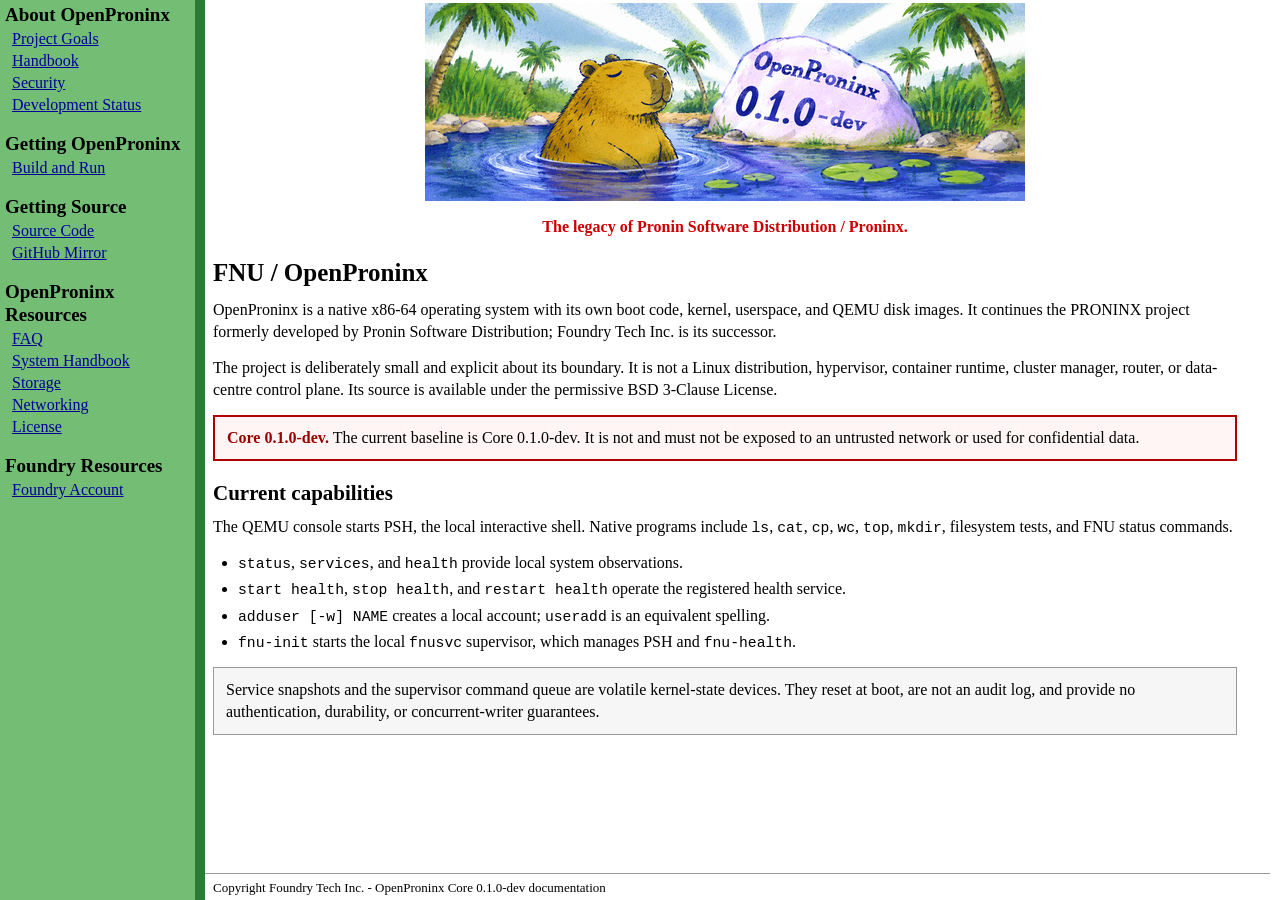
==== index.html @ 20542696 "бляяя сайт" ====
<!doctype html>
<html lang="en"><head><meta charset="utf-8"><meta name="viewport" content="width=device-width, initial-scale=1"><meta name="description" content="OpenProninx documentation by Foundry Tech Inc."><title>FNU Operating System | OpenProninx</title><link rel="stylesheet" href="styles.css"></head><body>
<aside id="sidebar" aria-label="Site navigation">
<h2>About OpenProninx</h2><ul><li><a href="index.html">Project Goals</a></li><li><a href="handbook.html">Handbook</a></li><li><a href="security.html">Security</a></li><li><a href="status.html">Development Status</a></li></ul>
<h2>Getting OpenProninx</h2><ul><li><a href="download.html">Build and Run</a></li></ul>
<h2>Getting Source</h2><ul><li><a href="source.html">Source Code</a></li><li><a href="https://github.com/foundrytechinc/openproninx">GitHub Mirror</a></li></ul>
<h2>OpenProninx Resources</h2><ul><li><a href="faq.html">FAQ</a></li><li><a href="handbook.html">System Handbook</a></li><li><a href="storage.html">Storage</a></li><li><a href="networking.html">Networking</a></li><li><a href="license.html">License</a></li></ul>
<h2>Foundry Resources</h2><ul><li><a href="https://account.foundry-tech.online/">Foundry Account</a></li></ul></aside><main id="content"><div id="banner"><img src="banner.png" alt="OpenProninx"></div><p class="slogan">The legacy of Pronin Software Distribution / Proninx.</p>
<h1>FNU / OpenProninx</h1><p>OpenProninx is a native x86-64 operating system with its own boot code, kernel, userspace, and QEMU disk images. It continues the PRONINX project formerly developed by Pronin Software Distribution; Foundry Tech Inc. is its successor.</p><p>The project is deliberately small and explicit about its boundary. It is not a Linux distribution, hypervisor, container runtime, cluster manager, router, or data-centre control plane. Its source is available under the permissive BSD 3-Clause License.</p><div class="notice"><strong>Core 0.1.0-dev.</strong> The current baseline is Core 0.1.0-dev. It is not and must not be exposed to an untrusted network or used for confidential data.</div><h2>Current capabilities</h2><p>The QEMU console starts PSH, the local interactive shell. Native programs include <code>ls</code>, <code>cat</code>, <code>cp</code>, <code>wc</code>, <code>top</code>, <code>mkdir</code>, filesystem tests, and FNU status commands.</p><ul><li><code>status</code>, <code>services</code>, and <code>health</code> provide local system observations.</li><li><code>start health</code>, <code>stop health</code>, and <code>restart health</code> operate the registered health service.</li><li><code>adduser [-w] NAME</code> creates a local account; <code>useradd</code> is an equivalent spelling.</li><li><code>fnu-init</code> starts the local <code>fnusvc</code> supervisor, which manages PSH and <code>fnu-health</code>.</li></ul><div class="box"><p>Service snapshots and the supervisor command queue are volatile kernel-state devices. They reset at boot, are not an audit log, and provide no authentication, durability, or concurrent-writer guarantees.</p></div></main><footer id="footer">Copyright Foundry Tech Inc. - OpenProninx Core 0.1.0-dev documentation</footer></body></html>
---- styles.css ----
* { box-sizing:border-box; } body { margin:0; color:#000; background:#fff; font-family:Verdana,Times,serif; font-size:16px; line-height:1.38; } a{color:#000099} a:visited{color:#551a8b} a:hover{color:#c00} code,pre{font-family:"Courier New",monospace} code{font-size:.92em} pre{overflow-x:auto;margin:10px 0 15px;padding:9px;border:1px solid #aaa;background:#f3f3f3;line-height:1.3} #sidebar{position:fixed;inset:0 auto 0 0;width:205px;overflow-y:auto;padding:4px 12px 20px 5px;background:#73bd74;border-right:10px solid #2d7a34} #sidebar h2{margin:0;font-size:19px;line-height:1.2} #sidebar h2:not(:first-child){margin-top:17px} #sidebar ul{margin:1px 0 0 7px;padding:0;list-style:none} #sidebar li{margin:0} #content{max-width:1050px;min-height:100vh;margin-left:205px;padding:3px 18px 86px 8px} #banner{width:600px;max-width:100%;margin:0 auto 15px;text-align:center} #banner img{display:block;width:100%;height:auto}.slogan{margin:0 0 20px;color:#c00;font-weight:bold;text-align:center}h1{margin:0 0 11px;font-size:25px;line-height:1.2}h2{margin:20px 0 9px;font-size:21px;line-height:1.2}h3{margin:17px 0 5px;font-size:17px}p{margin:0 0 14px}ul,ol{margin:0 0 14px 25px;padding:0}li{margin-bottom:4px}.notice{margin:14px 0;padding:10px 12px;border:2px solid #b00000;background:#fff5f5}.notice strong{color:#900}.box{margin:14px 0;padding:11px 12px;border:1px solid #999;background:#f6f6f6}.box p:last-child,.notice p:last-child{margin-bottom:0}table{width:100%;margin:10px 0 15px;border-collapse:collapse}th,td{padding:7px 8px;border:1px solid #999;text-align:left;vertical-align:top}th{background:#d9edd9}.faq dt{margin-top:16px;font-weight:bold}.faq dd{margin:3px 0 0}#footer{position:fixed;right:10px;bottom:0;left:205px;padding:5px 8px 3px;border-top:1px solid #999;background:#fff;font-size:13px}@media screen and (max-width:650px){#sidebar{position:static;width:auto;border-right:0;border-bottom:8px solid #2d7a34}#content{margin-left:0;padding:10px 10px 35px}#footer{position:static;margin-top:30px}}
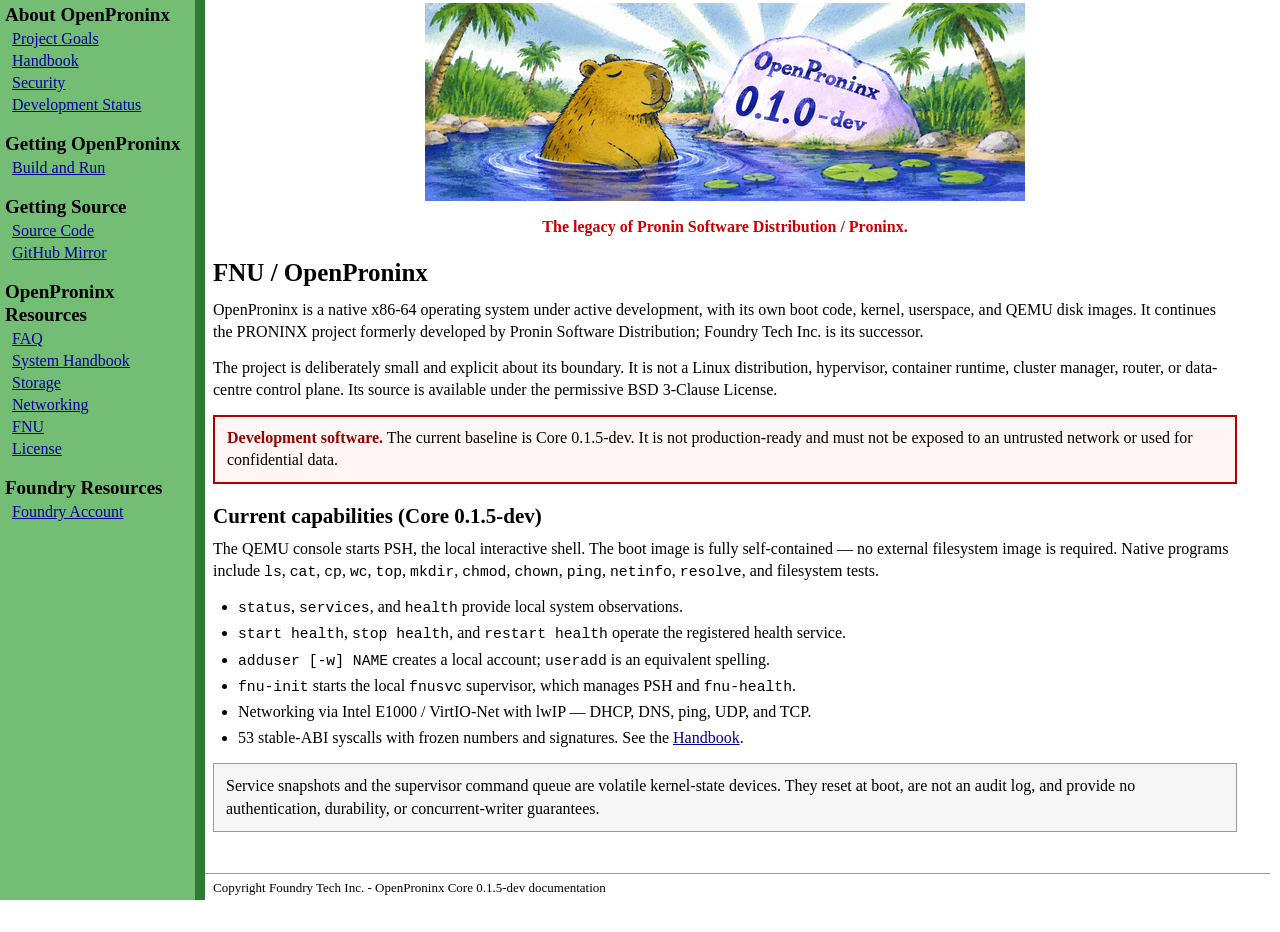
==== commit 4b4c5595: "For OpenProninx 0.1.5-dev!" ====
--- a/index.html
+++ b/index.html
@@ -1,9 +1,9 @@
 <!doctype html>
 <html lang="en"><head><meta charset="utf-8"><meta name="viewport" content="width=device-width, initial-scale=1"><meta name="description" content="OpenProninx documentation by Foundry Tech Inc."><title>FNU Operating System | OpenProninx</title><link rel="stylesheet" href="styles.css"></head><body>
 <aside id="sidebar" aria-label="Site navigation">
-<h2>About OpenProninx</h2><ul><li><a href="index.html">Project Goals</a></li><li><a href="handbook.html">Handbook</a></li><li><a href="security.html">Security</a></li><li><a href="status.html">Development Status</a></li></ul>
+<h2>About OpenProninx</h2><ul><li><a href="index.html">Project Goals</a></li><li><a href="handbook.html">Handbook</a></li><li><a href="security.html">Security</a></li><li><a href="index.html">Development Status</a></li></ul>
 <h2>Getting OpenProninx</h2><ul><li><a href="download.html">Build and Run</a></li></ul>
 <h2>Getting Source</h2><ul><li><a href="source.html">Source Code</a></li><li><a href="https://github.com/foundrytechinc/openproninx">GitHub Mirror</a></li></ul>
-<h2>OpenProninx Resources</h2><ul><li><a href="faq.html">FAQ</a></li><li><a href="handbook.html">System Handbook</a></li><li><a href="storage.html">Storage</a></li><li><a href="networking.html">Networking</a></li><li><a href="license.html">License</a></li></ul>
+<h2>OpenProninx Resources</h2><ul><li><a href="faq.html">FAQ</a></li><li><a href="handbook.html">System Handbook</a></li><li><a href="storage.html">Storage</a></li><li><a href="networking.html">Networking</a></li><li><a href="fnu.html">FNU</a></li><li><a href="license.html">License</a></li></ul>
 <h2>Foundry Resources</h2><ul><li><a href="https://account.foundry-tech.online/">Foundry Account</a></li></ul></aside><main id="content"><div id="banner"><img src="banner.png" alt="OpenProninx"></div><p class="slogan">The legacy of Pronin Software Distribution / Proninx.</p>
-<h1>FNU / OpenProninx</h1><p>OpenProninx is a native x86-64 operating system with its own boot code, kernel, userspace, and QEMU disk images. It continues the PRONINX project formerly developed by Pronin Software Distribution; Foundry Tech Inc. is its successor.</p><p>The project is deliberately small and explicit about its boundary. It is not a Linux distribution, hypervisor, container runtime, cluster manager, router, or data-centre control plane. Its source is available under the permissive BSD 3-Clause License.</p><div class="notice"><strong>Core 0.1.0-dev.</strong> The current baseline is Core 0.1.0-dev. It is not and must not be exposed to an untrusted network or used for confidential data.</div><h2>Current capabilities</h2><p>The QEMU console starts PSH, the local interactive shell. Native programs include <code>ls</code>, <code>cat</code>, <code>cp</code>, <code>wc</code>, <code>top</code>, <code>mkdir</code>, filesystem tests, and FNU status commands.</p><ul><li><code>status</code>, <code>services</code>, and <code>health</code> provide local system observations.</li><li><code>start health</code>, <code>stop health</code>, and <code>restart health</code> operate the registered health service.</li><li><code>adduser [-w] NAME</code> creates a local account; <code>useradd</code> is an equivalent spelling.</li><li><code>fnu-init</code> starts the local <code>fnusvc</code> supervisor, which manages PSH and <code>fnu-health</code>.</li></ul><div class="box"><p>Service snapshots and the supervisor command queue are volatile kernel-state devices. They reset at boot, are not an audit log, and provide no authentication, durability, or concurrent-writer guarantees.</p></div></main><footer id="footer">Copyright Foundry Tech Inc. - OpenProninx Core 0.1.0-dev documentation</footer></body></html>
+<h1>FNU / OpenProninx</h1><p>OpenProninx is a native x86-64 operating system under active development, with its own boot code, kernel, userspace, and QEMU disk images. It continues the PRONINX project formerly developed by Pronin Software Distribution; Foundry Tech Inc. is its successor.</p><p>The project is deliberately small and explicit about its boundary. It is not a Linux distribution, hypervisor, container runtime, cluster manager, router, or data-centre control plane. Its source is available under the permissive BSD 3-Clause License.</p><div class="notice"><strong>Development software.</strong> The current baseline is Core 0.1.5-dev. It is not production-ready and must not be exposed to an untrusted network or used for confidential data.</div><h2>Current capabilities (Core 0.1.5-dev)</h2><p>The QEMU console starts PSH, the local interactive shell. The boot image is fully self-contained &mdash; no external filesystem image is required. Native programs include <code>ls</code>, <code>cat</code>, <code>cp</code>, <code>wc</code>, <code>top</code>, <code>mkdir</code>, <code>chmod</code>, <code>chown</code>, <code>ping</code>, <code>netinfo</code>, <code>resolve</code>, and filesystem tests.</p><ul><li><code>status</code>, <code>services</code>, and <code>health</code> provide local system observations.</li><li><code>start health</code>, <code>stop health</code>, and <code>restart health</code> operate the registered health service.</li><li><code>adduser [-w] NAME</code> creates a local account; <code>useradd</code> is an equivalent spelling.</li><li><code>fnu-init</code> starts the local <code>fnusvc</code> supervisor, which manages PSH and <code>fnu-health</code>.</li><li>Networking via Intel E1000 / VirtIO-Net with lwIP &mdash; DHCP, DNS, ping, UDP, and TCP.</li><li>53 stable-ABI syscalls with frozen numbers and signatures. See the <a href="handbook.html">Handbook</a>.</li></ul><div class="box"><p>Service snapshots and the supervisor command queue are volatile kernel-state devices. They reset at boot, are not an audit log, and provide no authentication, durability, or concurrent-writer guarantees.</p></div></main><footer id="footer">Copyright Foundry Tech Inc. - OpenProninx Core 0.1.5-dev documentation</footer></body></html>
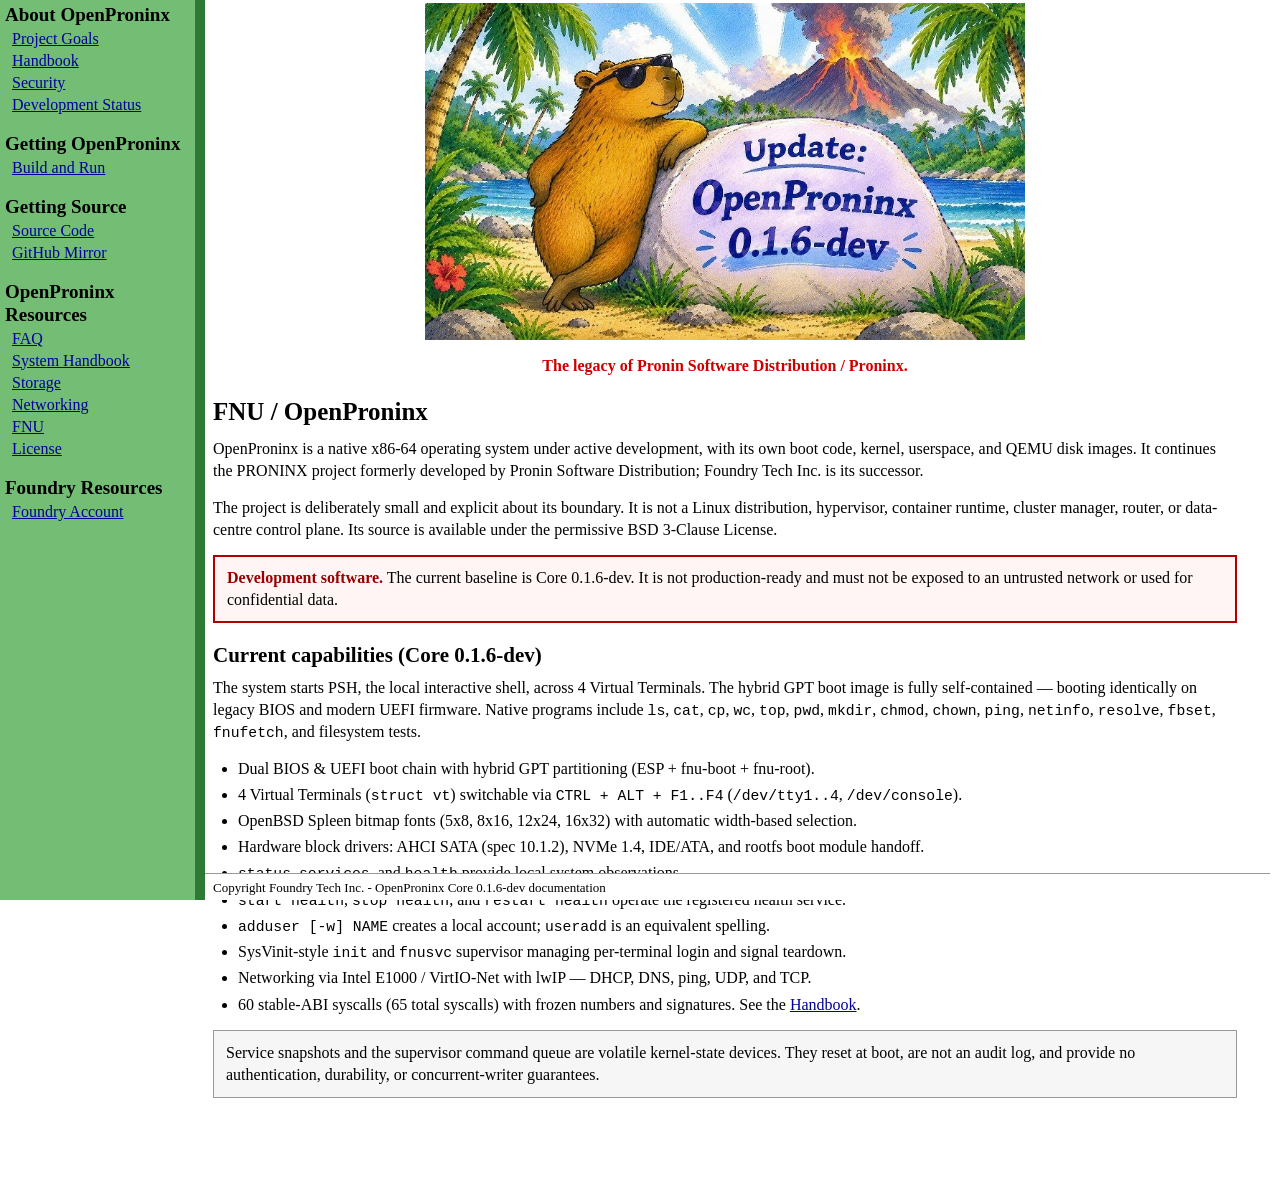
==== commit 4a1dad91: "АПНАВЛЕНИЕ" ====
--- a/index.html
+++ b/index.html
@@ -6,4 +6,4 @@
 <h2>Getting Source</h2><ul><li><a href="source.html">Source Code</a></li><li><a href="https://github.com/foundrytechinc/openproninx">GitHub Mirror</a></li></ul>
 <h2>OpenProninx Resources</h2><ul><li><a href="faq.html">FAQ</a></li><li><a href="handbook.html">System Handbook</a></li><li><a href="storage.html">Storage</a></li><li><a href="networking.html">Networking</a></li><li><a href="fnu.html">FNU</a></li><li><a href="license.html">License</a></li></ul>
 <h2>Foundry Resources</h2><ul><li><a href="https://account.foundry-tech.online/">Foundry Account</a></li></ul></aside><main id="content"><div id="banner"><img src="banner.png" alt="OpenProninx"></div><p class="slogan">The legacy of Pronin Software Distribution / Proninx.</p>
-<h1>FNU / OpenProninx</h1><p>OpenProninx is a native x86-64 operating system under active development, with its own boot code, kernel, userspace, and QEMU disk images. It continues the PRONINX project formerly developed by Pronin Software Distribution; Foundry Tech Inc. is its successor.</p><p>The project is deliberately small and explicit about its boundary. It is not a Linux distribution, hypervisor, container runtime, cluster manager, router, or data-centre control plane. Its source is available under the permissive BSD 3-Clause License.</p><div class="notice"><strong>Development software.</strong> The current baseline is Core 0.1.5-dev. It is not production-ready and must not be exposed to an untrusted network or used for confidential data.</div><h2>Current capabilities (Core 0.1.5-dev)</h2><p>The QEMU console starts PSH, the local interactive shell. The boot image is fully self-contained &mdash; no external filesystem image is required. Native programs include <code>ls</code>, <code>cat</code>, <code>cp</code>, <code>wc</code>, <code>top</code>, <code>mkdir</code>, <code>chmod</code>, <code>chown</code>, <code>ping</code>, <code>netinfo</code>, <code>resolve</code>, and filesystem tests.</p><ul><li><code>status</code>, <code>services</code>, and <code>health</code> provide local system observations.</li><li><code>start health</code>, <code>stop health</code>, and <code>restart health</code> operate the registered health service.</li><li><code>adduser [-w] NAME</code> creates a local account; <code>useradd</code> is an equivalent spelling.</li><li><code>fnu-init</code> starts the local <code>fnusvc</code> supervisor, which manages PSH and <code>fnu-health</code>.</li><li>Networking via Intel E1000 / VirtIO-Net with lwIP &mdash; DHCP, DNS, ping, UDP, and TCP.</li><li>53 stable-ABI syscalls with frozen numbers and signatures. See the <a href="handbook.html">Handbook</a>.</li></ul><div class="box"><p>Service snapshots and the supervisor command queue are volatile kernel-state devices. They reset at boot, are not an audit log, and provide no authentication, durability, or concurrent-writer guarantees.</p></div></main><footer id="footer">Copyright Foundry Tech Inc. - OpenProninx Core 0.1.5-dev documentation</footer></body></html>
+<h1>FNU / OpenProninx</h1><p>OpenProninx is a native x86-64 operating system under active development, with its own boot code, kernel, userspace, and QEMU disk images. It continues the PRONINX project formerly developed by Pronin Software Distribution; Foundry Tech Inc. is its successor.</p><p>The project is deliberately small and explicit about its boundary. It is not a Linux distribution, hypervisor, container runtime, cluster manager, router, or data-centre control plane. Its source is available under the permissive BSD 3-Clause License.</p><div class="notice"><strong>Development software.</strong> The current baseline is Core 0.1.6-dev. It is not production-ready and must not be exposed to an untrusted network or used for confidential data.</div><h2>Current capabilities (Core 0.1.6-dev)</h2><p>The system starts PSH, the local interactive shell, across 4 Virtual Terminals. The hybrid GPT boot image is fully self-contained &mdash; booting identically on legacy BIOS and modern UEFI firmware. Native programs include <code>ls</code>, <code>cat</code>, <code>cp</code>, <code>wc</code>, <code>top</code>, <code>pwd</code>, <code>mkdir</code>, <code>chmod</code>, <code>chown</code>, <code>ping</code>, <code>netinfo</code>, <code>resolve</code>, <code>fbset</code>, <code>fnufetch</code>, and filesystem tests.</p><ul><li>Dual BIOS &amp; UEFI boot chain with hybrid GPT partitioning (ESP + fnu-boot + fnu-root).</li><li>4 Virtual Terminals (<code>struct vt</code>) switchable via <code>CTRL + ALT + F1..F4</code> (<code>/dev/tty1..4</code>, <code>/dev/console</code>).</li><li>OpenBSD Spleen bitmap fonts (5x8, 8x16, 12x24, 16x32) with automatic width-based selection.</li><li>Hardware block drivers: AHCI SATA (spec 10.1.2), NVMe 1.4, IDE/ATA, and rootfs boot module handoff.</li><li><code>status</code>, <code>services</code>, and <code>health</code> provide local system observations.</li><li><code>start health</code>, <code>stop health</code>, and <code>restart health</code> operate the registered health service.</li><li><code>adduser [-w] NAME</code> creates a local account; <code>useradd</code> is an equivalent spelling.</li><li>SysVinit-style <code>init</code> and <code>fnusvc</code> supervisor managing per-terminal login and signal teardown.</li><li>Networking via Intel E1000 / VirtIO-Net with lwIP &mdash; DHCP, DNS, ping, UDP, and TCP.</li><li>60 stable-ABI syscalls (65 total syscalls) with frozen numbers and signatures. See the <a href="handbook.html">Handbook</a>.</li></ul><div class="box"><p>Service snapshots and the supervisor command queue are volatile kernel-state devices. They reset at boot, are not an audit log, and provide no authentication, durability, or concurrent-writer guarantees.</p></div></main><footer id="footer">Copyright Foundry Tech Inc. - OpenProninx Core 0.1.6-dev documentation</footer></body></html>
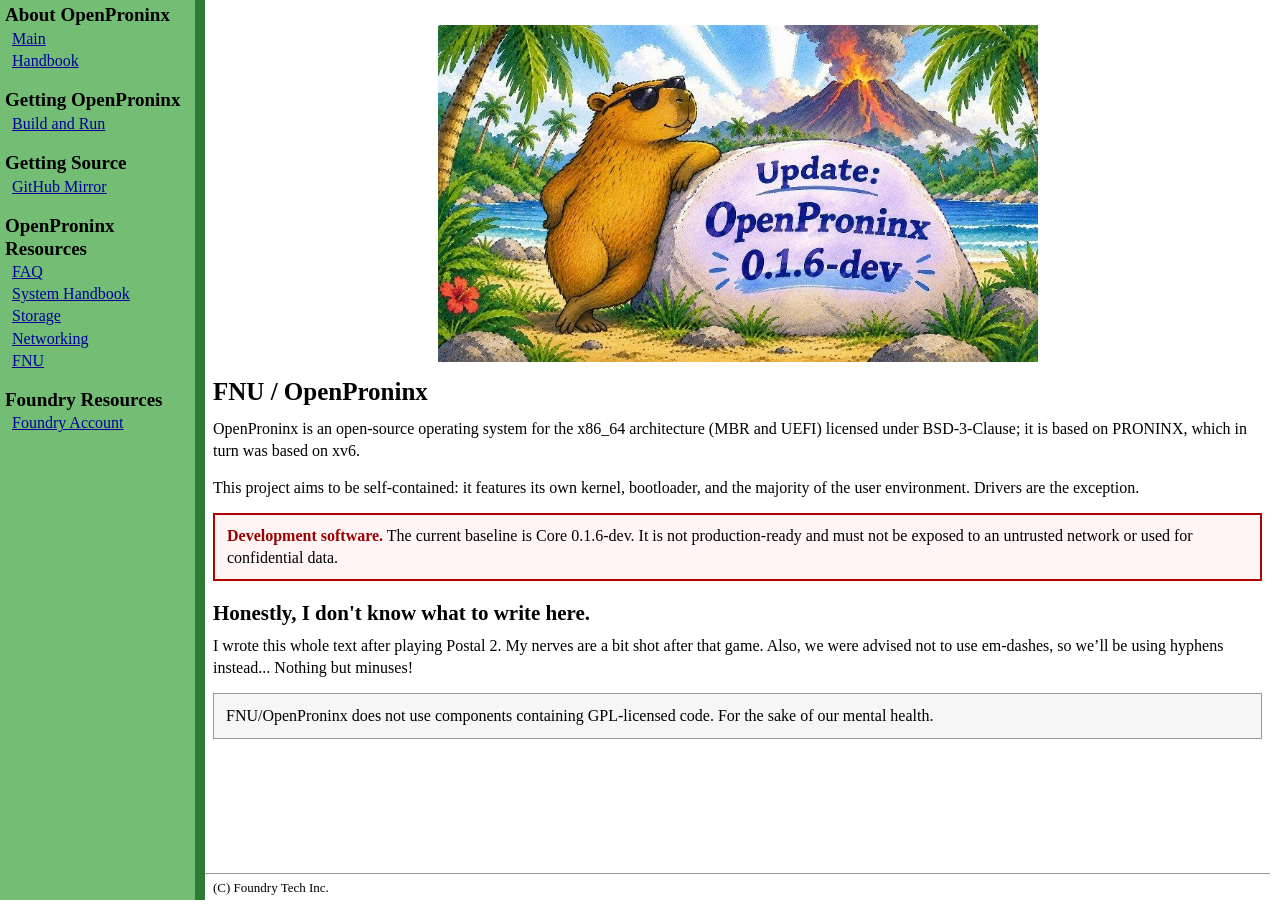
==== commit 26795979: "засосало в водоворт!" ====
--- a/index.html
+++ b/index.html
@@ -1,9 +1,84 @@
 <!doctype html>
-<html lang="en"><head><meta charset="utf-8"><meta name="viewport" content="width=device-width, initial-scale=1"><meta name="description" content="OpenProninx documentation by Foundry Tech Inc."><title>FNU Operating System | OpenProninx</title><link rel="stylesheet" href="styles.css"></head><body>
-<aside id="sidebar" aria-label="Site navigation">
-<h2>About OpenProninx</h2><ul><li><a href="index.html">Project Goals</a></li><li><a href="handbook.html">Handbook</a></li><li><a href="security.html">Security</a></li><li><a href="index.html">Development Status</a></li></ul>
-<h2>Getting OpenProninx</h2><ul><li><a href="download.html">Build and Run</a></li></ul>
-<h2>Getting Source</h2><ul><li><a href="source.html">Source Code</a></li><li><a href="https://github.com/foundrytechinc/openproninx">GitHub Mirror</a></li></ul>
-<h2>OpenProninx Resources</h2><ul><li><a href="faq.html">FAQ</a></li><li><a href="handbook.html">System Handbook</a></li><li><a href="storage.html">Storage</a></li><li><a href="networking.html">Networking</a></li><li><a href="fnu.html">FNU</a></li><li><a href="license.html">License</a></li></ul>
-<h2>Foundry Resources</h2><ul><li><a href="https://account.foundry-tech.online/">Foundry Account</a></li></ul></aside><main id="content"><div id="banner"><img src="banner.png" alt="OpenProninx"></div><p class="slogan">The legacy of Pronin Software Distribution / Proninx.</p>
-<h1>FNU / OpenProninx</h1><p>OpenProninx is a native x86-64 operating system under active development, with its own boot code, kernel, userspace, and QEMU disk images. It continues the PRONINX project formerly developed by Pronin Software Distribution; Foundry Tech Inc. is its successor.</p><p>The project is deliberately small and explicit about its boundary. It is not a Linux distribution, hypervisor, container runtime, cluster manager, router, or data-centre control plane. Its source is available under the permissive BSD 3-Clause License.</p><div class="notice"><strong>Development software.</strong> The current baseline is Core 0.1.6-dev. It is not production-ready and must not be exposed to an untrusted network or used for confidential data.</div><h2>Current capabilities (Core 0.1.6-dev)</h2><p>The system starts PSH, the local interactive shell, across 4 Virtual Terminals. The hybrid GPT boot image is fully self-contained &mdash; booting identically on legacy BIOS and modern UEFI firmware. Native programs include <code>ls</code>, <code>cat</code>, <code>cp</code>, <code>wc</code>, <code>top</code>, <code>pwd</code>, <code>mkdir</code>, <code>chmod</code>, <code>chown</code>, <code>ping</code>, <code>netinfo</code>, <code>resolve</code>, <code>fbset</code>, <code>fnufetch</code>, and filesystem tests.</p><ul><li>Dual BIOS &amp; UEFI boot chain with hybrid GPT partitioning (ESP + fnu-boot + fnu-root).</li><li>4 Virtual Terminals (<code>struct vt</code>) switchable via <code>CTRL + ALT + F1..F4</code> (<code>/dev/tty1..4</code>, <code>/dev/console</code>).</li><li>OpenBSD Spleen bitmap fonts (5x8, 8x16, 12x24, 16x32) with automatic width-based selection.</li><li>Hardware block drivers: AHCI SATA (spec 10.1.2), NVMe 1.4, IDE/ATA, and rootfs boot module handoff.</li><li><code>status</code>, <code>services</code>, and <code>health</code> provide local system observations.</li><li><code>start health</code>, <code>stop health</code>, and <code>restart health</code> operate the registered health service.</li><li><code>adduser [-w] NAME</code> creates a local account; <code>useradd</code> is an equivalent spelling.</li><li>SysVinit-style <code>init</code> and <code>fnusvc</code> supervisor managing per-terminal login and signal teardown.</li><li>Networking via Intel E1000 / VirtIO-Net with lwIP &mdash; DHCP, DNS, ping, UDP, and TCP.</li><li>60 stable-ABI syscalls (65 total syscalls) with frozen numbers and signatures. See the <a href="handbook.html">Handbook</a>.</li></ul><div class="box"><p>Service snapshots and the supervisor command queue are volatile kernel-state devices. They reset at boot, are not an audit log, and provide no authentication, durability, or concurrent-writer guarantees.</p></div></main><footer id="footer">Copyright Foundry Tech Inc. - OpenProninx Core 0.1.6-dev documentation</footer></body></html>
+<html lang="en">
+<head>
+  <meta charset="utf-8">
+  <meta name="viewport" content="width=device-width, initial-scale=1">
+  <meta name="description" content="OpenProninx documentation by Foundry Tech Inc.">
+  <title>FNU Operating System | OpenProninx</title>
+  <link rel="stylesheet" href="styles.css">
+</head>
+<body>
+
+=  <aside id="sidebar" aria-label="Site navigation">
+    <h2>About OpenProninx</h2>
+    <ul>
+      <li><a href="index.html">Main</a></li>
+      <li><a href="handbook.html">Handbook</a></li>
+    </ul>
+
+    <h2>Getting OpenProninx</h2>
+    <ul>
+      <li><a href="download.html">Build and Run</a></li>
+    </ul>
+
+    <h2>Getting Source</h2>
+    <ul>
+      <li><a href="https://github.com/foundrytechinc/openproninx">GitHub Mirror</a></li>
+    </ul>
+
+    <h2>OpenProninx Resources</h2>
+    <ul>
+      <li><a href="faq.html">FAQ</a></li>
+      <li><a href="handbook.html">System Handbook</a></li>
+      <li><a href="storage.html">Storage</a></li>
+      <li><a href="networking.html">Networking</a></li>
+      <li><a href="fnu.html">FNU</a></li>
+    </ul>
+
+    <h2>Foundry Resources</h2>
+    <ul>
+      <li><a href="https://account.foundry-tech.online/">Foundry Account</a></li>
+    </ul>
+  </aside>
+
+  <!-- Main Content -->
+  <main id="content">
+    <div id="banner">
+      <img src="banner.png" alt="OpenProninx">
+    </div>
+
+
+    <h1>FNU / OpenProninx</h1>
+
+    <p>
+		OpenProninx is an open-source operating system for the x86_64 architecture (MBR and UEFI) licensed under BSD-3-Clause; it is based on PRONINX, which in turn was based on xv6.
+    </p>
+
+    <p>
+ 		This project aims to be self-contained: it features its own kernel, bootloader, and the majority of the user environment. Drivers are the exception.
+    </p>
+
+    <div class="notice">
+      <strong>Development software.</strong> The current baseline is Core 0.1.6-dev.
+      It is not production-ready and must not be exposed to an untrusted network or used
+      for confidential data.
+    </div>
+
+    <h2>Honestly, I don't know what to write here.</h2>
+    
+		<p>I wrote this whole text after playing Postal 2. My nerves are a bit shot after that game. Also, we were advised not to use em-dashes, so we’ll be using hyphens instead... Nothing but minuses!</p>
+
+    <div class="box">
+      <p>
+       		FNU/OpenProninx does not use components containing GPL-licensed code. For the sake of our mental health.
+      </p>
+    </div>
+  </main>
+
+  <!-- Footer -->
+  <footer id="footer">
+    (С) Foundry Tech Inc.
+  </footer>
+
+</body>
+</html>
--- a/styles.css
+++ b/styles.css
@@ -1 +1,288 @@
-* { box-sizing:border-box; } body { margin:0; color:#000; background:#fff; font-family:Verdana,Times,serif; font-size:16px; line-height:1.38; } a{color:#000099} a:visited{color:#551a8b} a:hover{color:#c00} code,pre{font-family:"Courier New",monospace} code{font-size:.92em} pre{overflow-x:auto;margin:10px 0 15px;padding:9px;border:1px solid #aaa;background:#f3f3f3;line-height:1.3} #sidebar{position:fixed;inset:0 auto 0 0;width:205px;overflow-y:auto;padding:4px 12px 20px 5px;background:#73bd74;border-right:10px solid #2d7a34} #sidebar h2{margin:0;font-size:19px;line-height:1.2} #sidebar h2:not(:first-child){margin-top:17px} #sidebar ul{margin:1px 0 0 7px;padding:0;list-style:none} #sidebar li{margin:0} #content{max-width:1050px;min-height:100vh;margin-left:205px;padding:3px 18px 86px 8px} #banner{width:600px;max-width:100%;margin:0 auto 15px;text-align:center} #banner img{display:block;width:100%;height:auto}.slogan{margin:0 0 20px;color:#c00;font-weight:bold;text-align:center}h1{margin:0 0 11px;font-size:25px;line-height:1.2}h2{margin:20px 0 9px;font-size:21px;line-height:1.2}h3{margin:17px 0 5px;font-size:17px}p{margin:0 0 14px}ul,ol{margin:0 0 14px 25px;padding:0}li{margin-bottom:4px}.notice{margin:14px 0;padding:10px 12px;border:2px solid #b00000;background:#fff5f5}.notice strong{color:#900}.box{margin:14px 0;padding:11px 12px;border:1px solid #999;background:#f6f6f6}.box p:last-child,.notice p:last-child{margin-bottom:0}table{width:100%;margin:10px 0 15px;border-collapse:collapse}th,td{padding:7px 8px;border:1px solid #999;text-align:left;vertical-align:top}th{background:#d9edd9}.faq dt{margin-top:16px;font-weight:bold}.faq dd{margin:3px 0 0}#footer{position:fixed;right:10px;bottom:0;left:205px;padding:5px 8px 3px;border-top:1px solid #999;background:#fff;font-size:13px}@media screen and (max-width:650px){#sidebar{position:static;width:auto;border-right:0;border-bottom:8px solid #2d7a34}#content{margin-left:0;padding:10px 10px 35px}#footer{position:static;margin-top:30px}}
+/* ==========================================================================
+   OpenProninx Documentation Stylesheet
+   ========================================================================== */
+
+/* --------------------------------------------------------------------------
+   Design Tokens & CSS Variables
+   -------------------------------------------------------------------------- */
+:root {
+  /* Palette */
+  --color-text: #000000;
+  --color-bg: #ffffff;
+  --color-link: #000099;
+  --color-link-visited: #551a8b;
+  --color-link-hover: #cc0000;
+  --color-accent: #cc0000;
+  
+  /* Sidebar */
+  --sidebar-width: 205px;
+  --sidebar-bg: #73bd74;
+  --sidebar-border: #2d7a34;
+
+  /* Code & Pre */
+  --color-pre-bg: #f3f3f3;
+  --color-pre-border: #aaaaaa;
+
+  /* Callouts & Boxes */
+  --color-border: #999999;
+  --color-box-bg: #f6f6f6;
+  --color-notice-border: #b00000;
+  --color-notice-bg: #fff5f5;
+  --color-notice-text: #990000;
+
+  /* Tables */
+  --color-th-bg: #d9edd9;
+
+  /* Fonts */
+  --font-main: Verdana, Times, serif;
+  --font-mono: "Courier New", monospace;
+  --font-size-base: 16px;
+  --line-height-base: 1.38;
+}
+
+/* --------------------------------------------------------------------------
+   Reset & Base Styles
+   -------------------------------------------------------------------------- */
+* {
+  box-sizing: border-box;
+}
+
+body {
+  margin: 0;
+  color: var(--color-text);
+  background: var(--color-bg);
+  font-family: var(--font-main);
+  font-size: var(--font-size-base);
+  line-height: var(--line-height-base);
+}
+
+/* --------------------------------------------------------------------------
+   Links
+   -------------------------------------------------------------------------- */
+a {
+  color: var(--color-link);
+}
+
+a:visited {
+  color: var(--color-link-visited);
+}
+
+a:hover {
+  color: var(--color-link-hover);
+}
+
+/* --------------------------------------------------------------------------
+   Typography & Headings
+   -------------------------------------------------------------------------- */
+h1 {
+  margin: 0 0 11px;
+  font-size: 25px;
+  line-height: 1.2;
+}
+
+h2 {
+  margin: 20px 0 9px;
+  font-size: 21px;
+  line-height: 1.2;
+}
+
+h3 {
+  margin: 17px 0 5px;
+  font-size: 17px;
+}
+
+p {
+  margin: 0 0 14px;
+}
+
+ul,
+ol {
+  margin: 0 0 14px 25px;
+  padding: 0;
+}
+
+li {
+  margin-bottom: 4px;
+}
+
+/* --------------------------------------------------------------------------
+   Code & Preformatted Blocks
+   -------------------------------------------------------------------------- */
+code,
+pre {
+  font-family: var(--font-mono);
+}
+
+code {
+  font-size: 0.92em;
+}
+
+pre {
+  overflow-x: auto;
+  margin: 10px 0 15px;
+  padding: 9px;
+  border: 1px solid var(--color-pre-border);
+  background: var(--color-pre-bg);
+  line-height: 1.3;
+}
+
+/* --------------------------------------------------------------------------
+   Sidebar Navigation
+   -------------------------------------------------------------------------- */
+#sidebar {
+  position: fixed;
+  inset: 0 auto 0 0;
+  width: var(--sidebar-width);
+  overflow-y: auto;
+  padding: 4px 12px 20px 5px;
+  background: var(--sidebar-bg);
+  border-right: 10px solid var(--sidebar-border);
+}
+
+#sidebar h2 {
+  margin: 0;
+  font-size: 19px;
+  line-height: 1.2;
+}
+
+#sidebar h2:not(:first-child) {
+  margin-top: 17px;
+}
+
+#sidebar ul {
+  margin: 1px 0 0 7px;
+  padding: 0;
+  list-style: none;
+}
+
+#sidebar li {
+  margin: 0;
+}
+
+/* --------------------------------------------------------------------------
+   Main Content Area
+   -------------------------------------------------------------------------- */
+#content {
+  max-width: var(--content-max-width);
+  min-height: 100vh;
+  margin-left: var(--sidebar-width);
+  padding: 3px 18px 86px 8px;
+}
+
+/* --------------------------------------------------------------------------
+   Banner & Slogan
+   -------------------------------------------------------------------------- */
+#banner {
+  width: 600px;
+  max-width: 100%;
+  margin: 0 auto 15px;
+  text-align: center;
+}
+
+#banner img {
+  display: block;
+  width: 100%;
+  height: auto;
+}
+
+.slogan {
+  margin: 0 0 20px;
+  color: var(--color-accent);
+  font-weight: bold;
+  text-align: center;
+}
+
+/* --------------------------------------------------------------------------
+   Callout Boxes & Notices
+   -------------------------------------------------------------------------- */
+.notice {
+  margin: 14px 0;
+  padding: 10px 12px;
+  border: 2px solid var(--color-notice-border);
+  background: var(--color-notice-bg);
+}
+
+.notice strong {
+  color: var(--color-notice-text);
+}
+
+.box {
+  margin: 14px 0;
+  padding: 11px 12px;
+  border: 1px solid var(--color-border);
+  background: var(--color-box-bg);
+}
+
+.box p:last-child,
+.notice p:last-child {
+  margin-bottom: 0;
+}
+
+/* --------------------------------------------------------------------------
+   Tables
+   -------------------------------------------------------------------------- */
+table {
+  width: 100%;
+  margin: 10px 0 15px;
+  border-collapse: collapse;
+}
+
+th,
+td {
+  padding: 7px 8px;
+  border: 1px solid var(--color-border);
+  text-align: left;
+  vertical-align: top;
+}
+
+th {
+  background: var(--color-th-bg);
+}
+
+/* --------------------------------------------------------------------------
+   FAQ List
+   -------------------------------------------------------------------------- */
+.faq dt {
+  margin-top: 16px;
+  font-weight: bold;
+}
+
+.faq dd {
+  margin: 3px 0 0;
+}
+
+/* --------------------------------------------------------------------------
+   Footer
+   -------------------------------------------------------------------------- */
+#footer {
+  position: fixed;
+  right: 10px;
+  bottom: 0;
+  left: var(--sidebar-width);
+  padding: 5px 8px 3px;
+  border-top: 1px solid var(--color-border);
+  background: var(--color-bg);
+  font-size: 13px;
+}
+
+/* --------------------------------------------------------------------------
+   Responsive Media Queries (Mobile & Small Screens)
+   -------------------------------------------------------------------------- */
+@media screen and (max-width: 650px) {
+  #sidebar {
+    position: static;
+    width: auto;
+    border-right: 0;
+    border-bottom: 8px solid var(--sidebar-border);
+  }
+
+  #content {
+    margin-left: 0;
+    padding: 10px 10px 35px;
+  }
+
+  #footer {
+    position: static;
+    margin-top: 30px;
+  }
+}
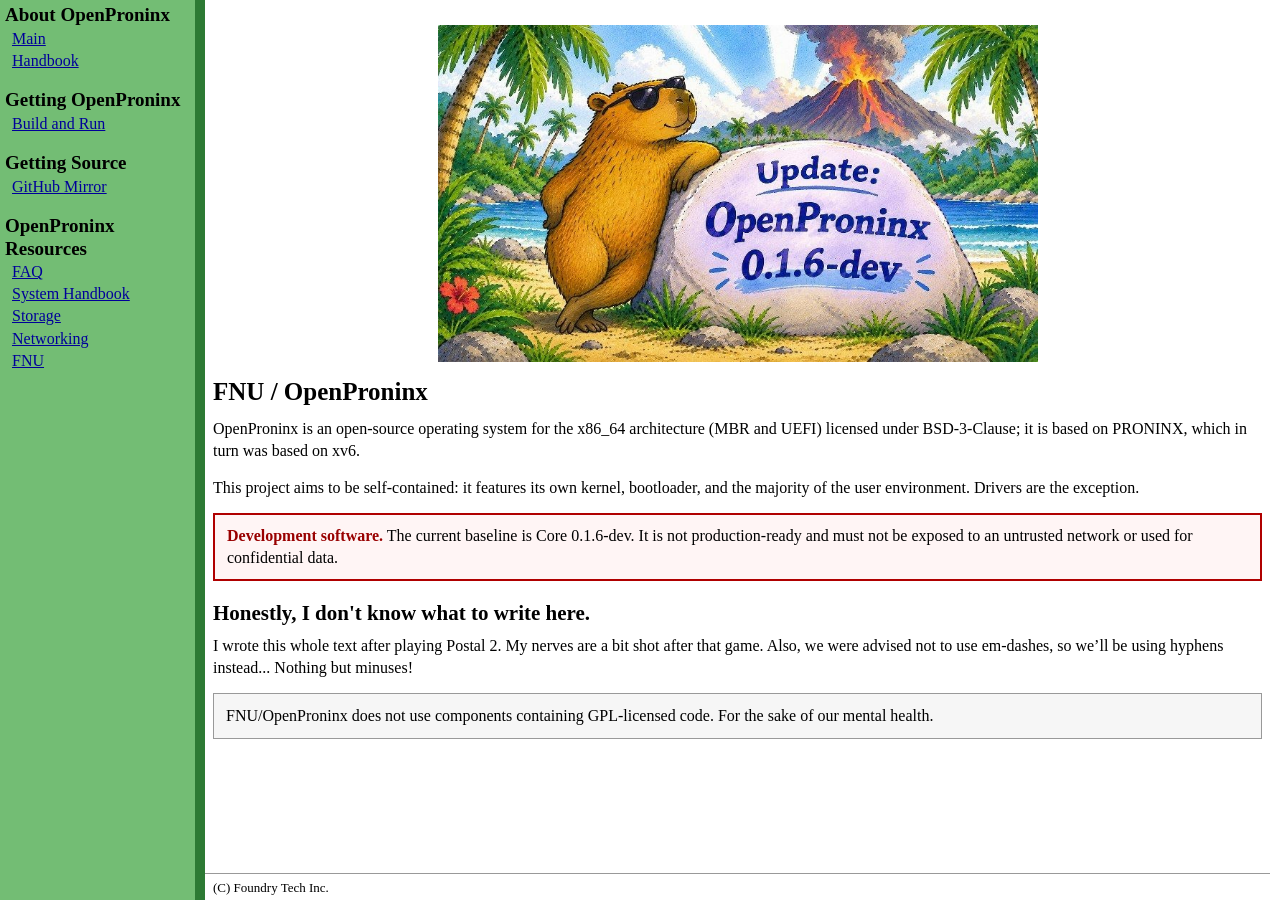
==== commit 489d2e89: "Site update (i'm okay)" ====
--- a/index.html
+++ b/index.html
@@ -35,10 +35,7 @@
       <li><a href="fnu.html">FNU</a></li>
     </ul>
 
-    <h2>Foundry Resources</h2>
-    <ul>
-      <li><a href="https://account.foundry-tech.online/">Foundry Account</a></li>
-    </ul>
+
   </aside>
 
   <!-- Main Content -->
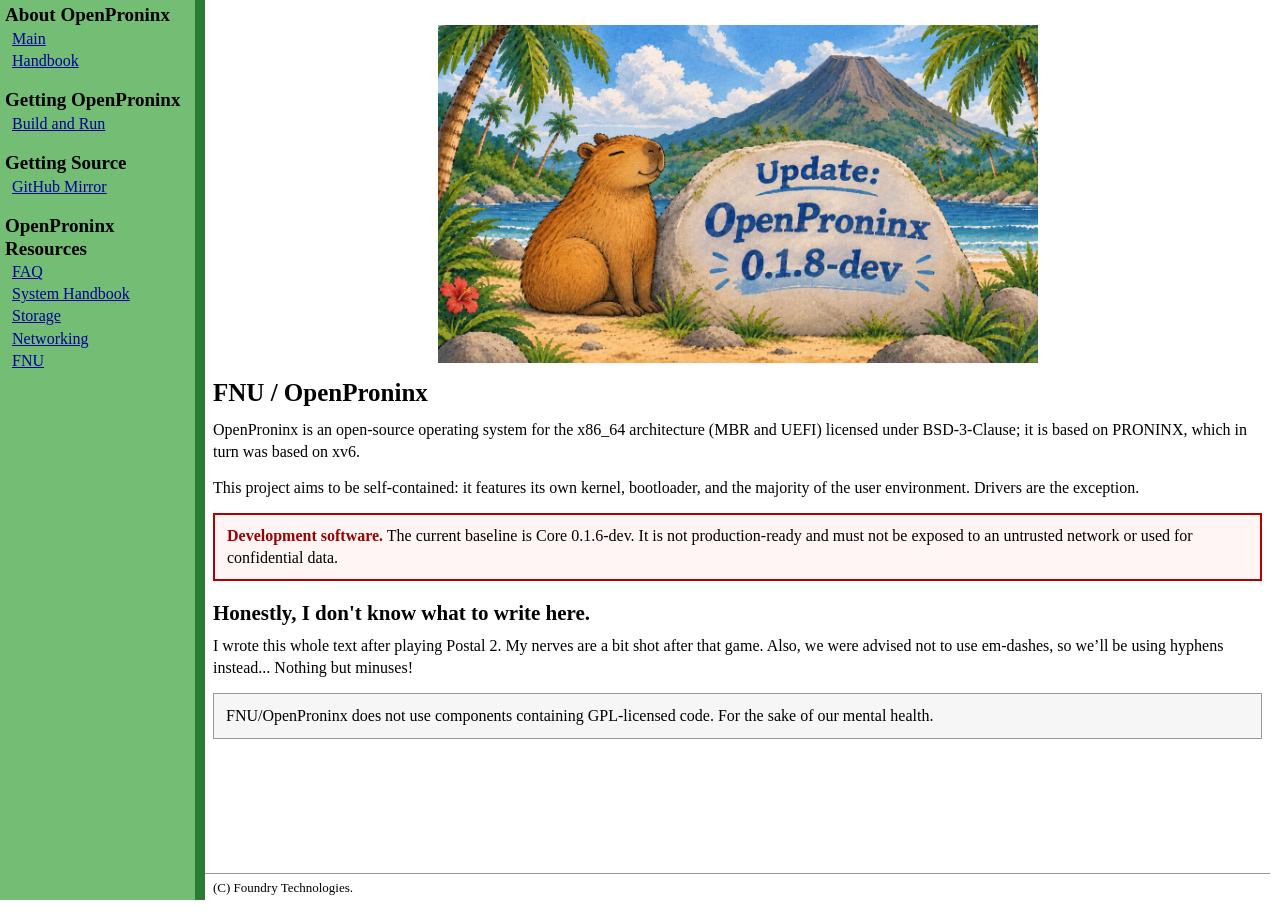
==== commit 98c95bb6: "Update handbook, branding, and banner" ====
--- a/index.html
+++ b/index.html
@@ -3,8 +3,8 @@
 <head>
   <meta charset="utf-8">
   <meta name="viewport" content="width=device-width, initial-scale=1">
-  <meta name="description" content="OpenProninx documentation by Foundry Tech Inc.">
-  <title>FNU Operating System | OpenProninx</title>
+  <meta name="description" content="OpenProninx documentation by Foundry Technologies.">
+  <title>OpenProninx</title>
   <link rel="stylesheet" href="styles.css">
 </head>
 <body>
@@ -41,7 +41,7 @@
   <!-- Main Content -->
   <main id="content">
     <div id="banner">
-      <img src="banner.png" alt="OpenProninx">
+      <img src="banner.jpg" alt="OpenProninx">
     </div>
 
 
@@ -74,7 +74,7 @@
 
   <!-- Footer -->
   <footer id="footer">
-    (С) Foundry Tech Inc.
+    (С) Foundry Technologies.
   </footer>
 
 </body>
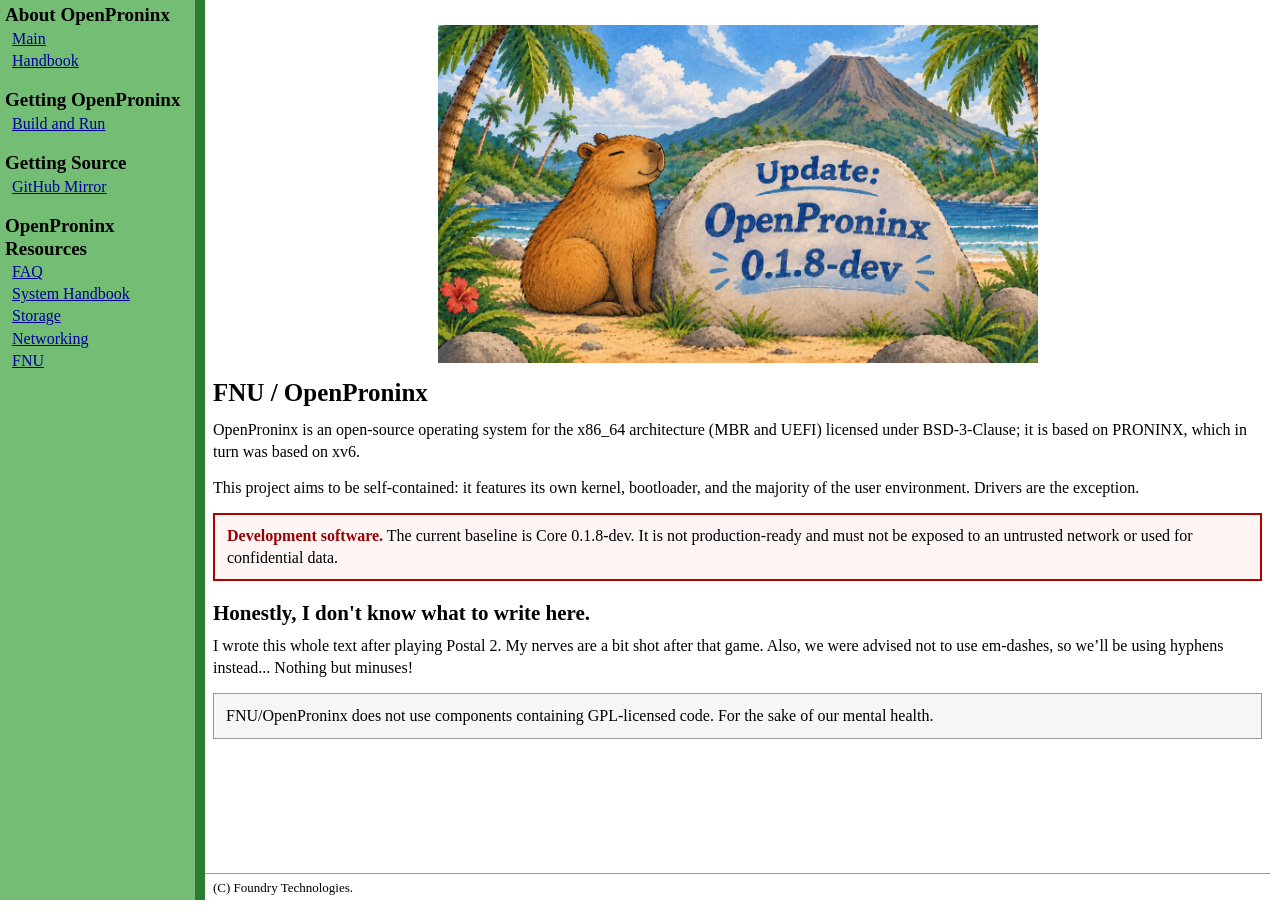
==== commit f6927c2a: "Update development software version to Core 0.1.8-dev" ====
--- a/index.html
+++ b/index.html
@@ -56,7 +56,7 @@
     </p>
 
     <div class="notice">
-      <strong>Development software.</strong> The current baseline is Core 0.1.6-dev.
+      <strong>Development software.</strong> The current baseline is Core 0.1.8-dev.
       It is not production-ready and must not be exposed to an untrusted network or used
       for confidential data.
     </div>
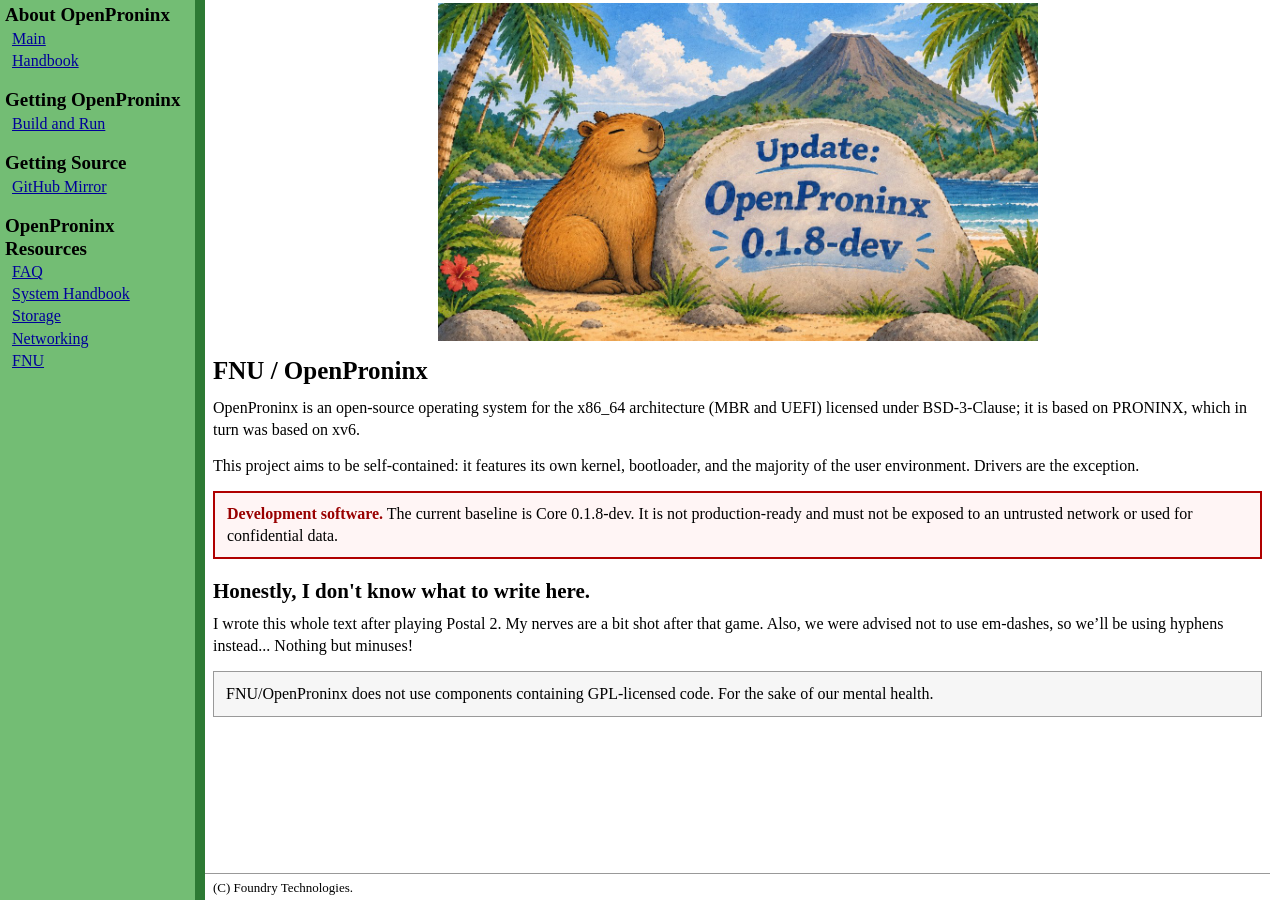
==== commit 2a911df2: "что оно здесь забыло?" ====
--- a/index.html
+++ b/index.html
@@ -9,7 +9,7 @@
 </head>
 <body>
 
-=  <aside id="sidebar" aria-label="Site navigation">
+  <aside id="sidebar" aria-label="Site navigation">
     <h2>About OpenProninx</h2>
     <ul>
       <li><a href="index.html">Main</a></li>
